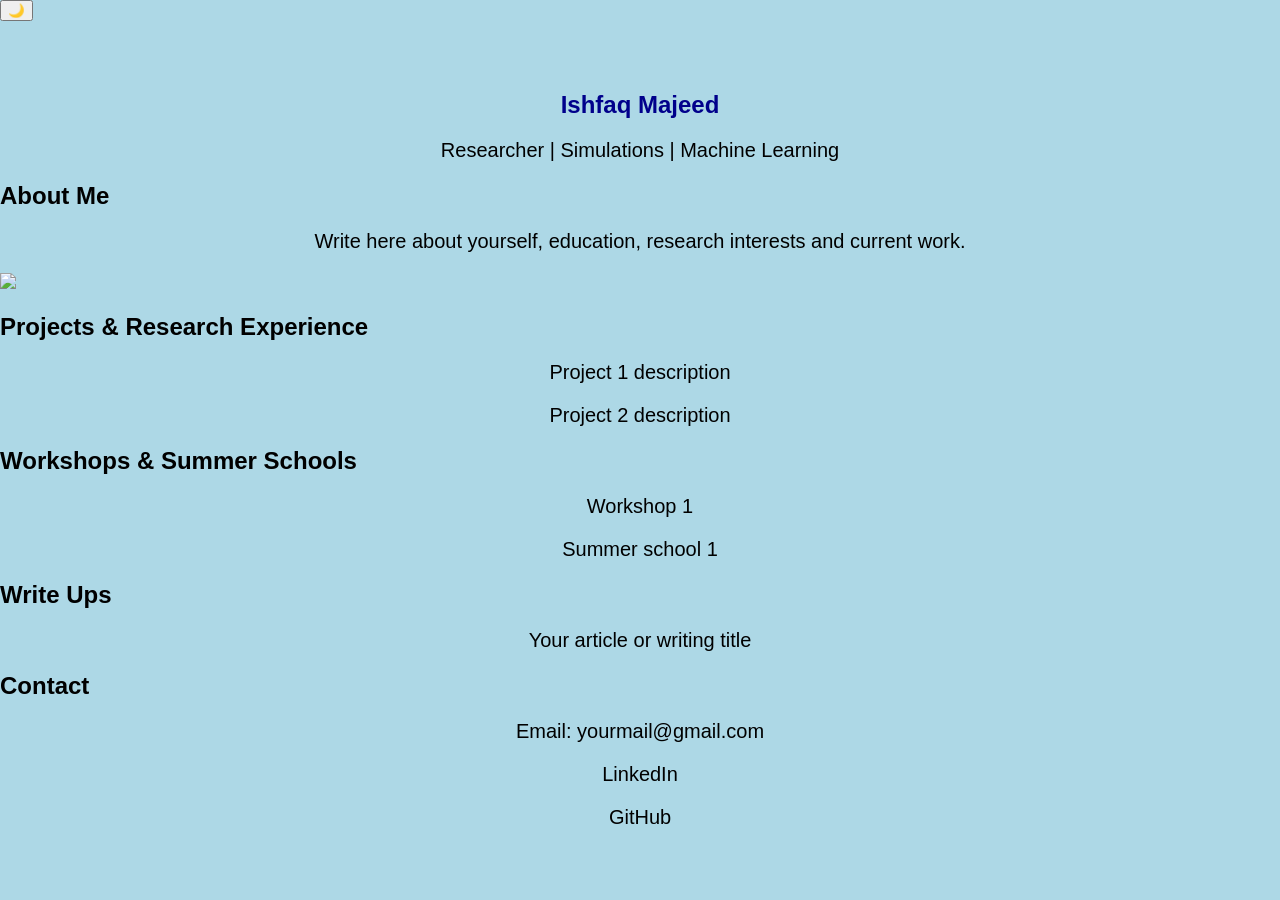
==== index.html @ 2cdceec5 "Update index.html" ====
<!DOCTYPE html>

<html>

<head>

<title>Ishfaq Majeed</title>

<link rel="stylesheet" href="style.css">

</head>

<body>

<button id="theme-button">🌙</button>

<section>

<h1>Ishfaq Majeed</h1>

<p>
Researcher | Simulations | Machine Learning
</p>

</section>

<section>

<h2>About Me</h2>

<p>
Write here about yourself, education,
research interests and current work.
</p>

<img src="photo.jpg" width="200">

</section>

<section>

<h2>Projects & Research Experience</h2>

<p>
Project 1 description
</p>

<p>
Project 2 description
</p>

</section>

<section>

<h2>Workshops & Summer Schools</h2>

<p>
Workshop 1
</p>

<p>
Summer school 1
</p>

</section>

<section>

<h2>Write Ups</h2>

<p>
Your article or writing title
</p>

</section>

<section>

<h2>Contact</h2>

<p>Email: yourmail@gmail.com</p>

<p>LinkedIn</p>

<p>GitHub</p>

</section>

<script src="script.js"></script>

</body>

</html>
---- style.css ----
body {
    font-family: Arial;
    background-color: lightblue;
    margin: 0;
}

h1 {
    color: darkblue;
    text-align: center;
    padding-top: 50px;
}

p {
    text-align: center;
    font-size: 20px;
}
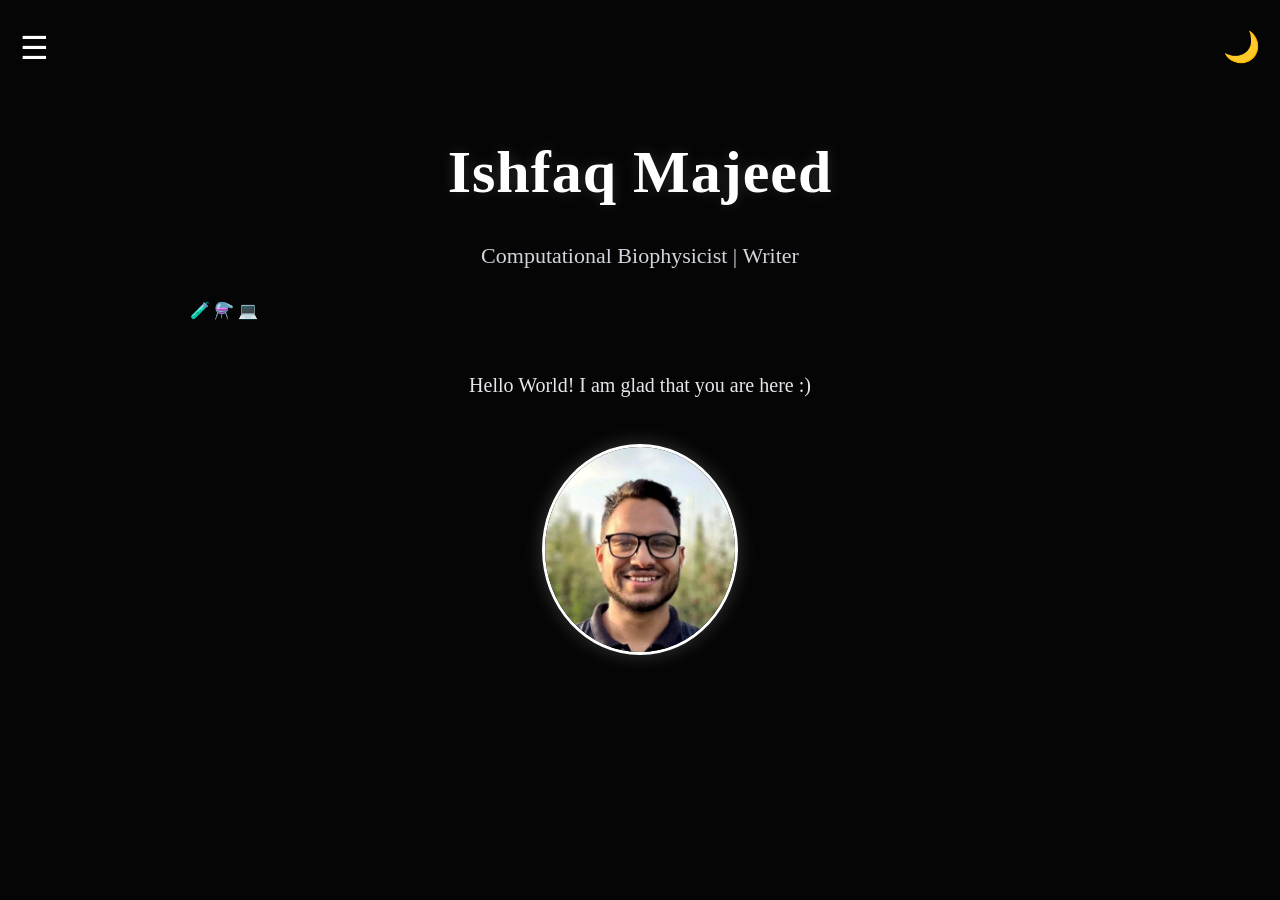
==== commit 3ce46239: "Update index.html" ====
--- a/index.html
+++ b/index.html
@@ -4,7 +4,9 @@
 
 <head>
 
-<title>Ishfaq Majeed</title>
+<meta name="viewport" content="width=device-width, initial-scale=1.0">
+
+<title>Ishfaq Majeed Ahanger</title>
 
 <link rel="stylesheet" href="style.css">
 
@@ -12,80 +14,55 @@
 
 <body>
 
-<button id="theme-button">🌙</button>
+<div class="top-bar">
 
-<section>
+<div class="menu-icon" id="menuIcon">
+☰
+</div>
+
+<div class="moon" id="moon">
+🌙
+</div>
+
+</div>
+
+<div class="side-menu" id="sideMenu">
+
+<a href="index.html">Home</a>
+
+<a href="about.html">About</a>
+
+<a href="projects.html">Projects</a>
+
+<a href="workshops.html">Workshops</a>
+
+<a href="writeups.html">Write Ups</a>
+
+<a href="contact.html">Contact</a>
+
+</div>
+
+<div class="content">
 
 <h1>Ishfaq Majeed</h1>
 
-<p>
-Researcher | Simulations | Machine Learning
+<p class="subtitle">
+Computational Biophysicist | Writer  
 </p>
 
-</section>
+<div class="lab-art">
 
-<section>
+🧪 ⚗️ 💻
 
-<h2>About Me</h2>
+</div>
 
-<p>
-Write here about yourself, education,
-research interests and current work.
+<p class="intro">
+Hello World! I am glad that you are here :)
+
 </p>
+<img src="photo.jpg" class="profile-photo">
 
-<img src="photo.jpg" width="200">
-
-</section>
-
-<section>
-
-<h2>Projects & Research Experience</h2>
-
-<p>
-Project 1 description
-</p>
-
-<p>
-Project 2 description
-</p>
-
-</section>
-
-<section>
-
-<h2>Workshops & Summer Schools</h2>
-
-<p>
-Workshop 1
-</p>
-
-<p>
-Summer school 1
-</p>
-
-</section>
-
-<section>
-
-<h2>Write Ups</h2>
-
-<p>
-Your article or writing title
-</p>
-
-</section>
-
-<section>
-
-<h2>Contact</h2>
-
-<p>Email: yourmail@gmail.com</p>
-
-<p>LinkedIn</p>
-
-<p>GitHub</p>
-
-</section>
+</div>
 
 <script src="script.js"></script>
 
--- a/style.css
+++ b/style.css
@@ -1,16 +1,300 @@
-body {
-    font-family: Arial;
-    background-color: lightblue;
+body { line-height: 1.8;
+
     margin: 0;
-}
+
+    background-color: #050505;
+
+    color: white;
+
+    font-family: Georgia, serif;
+
+    transition: 0.4s;
+
+}
+
+/* TOP BAR */
+
+.top-bar {
+
+    display: flex;
+
+    justify-content: space-between;
+
+    padding: 20px;
+
+}
+
+/* MENU */
+
+.menu-icon {
+
+    font-size: 32px;
+
+    cursor: pointer;
+
+}
+
+/* MOON */
+
+.moon {
+
+    font-size: 30px;
+
+    cursor: pointer;
+
+}
+
+/* SIDE MENU */
+
+.side-menu {
+
+    position: fixed;
+
+    top: 0;
+
+    left: -250px;
+
+    width: 220px;
+
+    height: 100%;
+
+    background: #111;
+
+    transition: 0.4s;
+
+    padding-top: 80px;
+
+}
+
+/* LINKS */
+
+.side-menu a {
+
+    display: block;
+
+    color: white;
+
+    text-decoration: none;
+
+    padding: 18px;
+
+    font-size: 20px;
+
+}
+
+/* CONTENT */
+
+.content {
+
+    padding: 10px 30px 40px 30px;
+
+    max-width: 900px;
+
+    margin: auto;
+
+}
+
+/* TITLE */
 
 h1 {
-    color: darkblue;
-    text-align: center;
-    padding-top: 50px;
-}
-
-p {
-    text-align: center;
+
+    font-size: clamp(34px, 5vw, 60px);
+
+    text-align: center;
+
+    margin-top: 10px;
+
+    margin-bottom: 10px;
+
+    white-space: nowrap;
+
+    letter-spacing: 1px;
+
+    color: white;
+
+    text-shadow:
+    0px 0px 15px rgba(255,255,255,0.15);
+
+}
+h2 {
+
+    font-size: clamp(24px, 5vw, 34px);
+
+    margin-top: 40px;
+
+}
+
+/* SUBTITLE */
+
+.subtitle {
+
+    font-size: clamp(16px, 3vw, 24px);
+
+}
+
+/* PHOTO */
+
+.profile-photo {
+
+    width: 190px;
+
+    border-radius: 50%;
+
+    display: block;
+
+    margin: 40px auto;
+
+    border: 3px solid white;
+
+    box-shadow:
+    0px 0px 20px rgba(255,255,255,0.2);
+
+}
+
+/* LIGHT MODE */
+
+.light-mode {
+
+    background-color: white;
+
+    color: black;
+
+}
+
+.light-mode .side-menu {
+
+    background: #ddd;
+
+}
+
+.light-mode .side-menu a {
+
+    color: black;
+
+}
+.socials {
+
+    margin-top: 40px;
+
+}
+
+.socials a {
+
+    font-size: 40px;
+
+    text-decoration: none;
+
+    margin-right: 25px;
+
+}
+
+.subtitle {
+
+    text-align: center;
+
+    font-size: 22px;
+
+    margin-top: 10px;
+
+    color: #d1d5db;
+
+}
+
+.home-art {
+
+    text-align: center;
+
+    font-size: 70px;
+
+    margin-top: 40px;
+
+    color: #60a5fa;
+
+    text-shadow:
+    0px 0px 20px rgba(96,165,250,0.5);
+
+}
+
+.intro {
+
+    text-align: center;
+
+    max-width: 700px;
+
+    margin: 40px auto;
+
     font-size: 20px;
-}
+
+    line-height: 1.9;
+
+    color: #e5e7eb;
+
+}
+.socials {
+
+    text-align: center;
+
+    margin-top: 60px;
+
+}
+
+.socials a {
+
+    color: white;
+
+    font-size: 42px;
+
+    margin: 20px;
+
+    transition: 0.3s;
+
+}
+
+.socials a:hover {
+
+    color: #60a5fa;
+
+}
+.light-mode {
+
+    background-color: white;
+
+    color: black;
+
+}
+
+.light-mode h1 {
+
+    color: black;
+
+}
+
+.light-mode .subtitle {
+
+    color: #333;
+
+}
+
+.light-mode .intro {
+
+    color: #222;
+
+}
+
+.light-mode .side-menu {
+
+    background: #f1f1f1;
+
+}
+
+.light-mode .side-menu a {
+
+    color: black;
+
+}
+
+.light-mode .socials a {
+
+    color: black;
+
+}
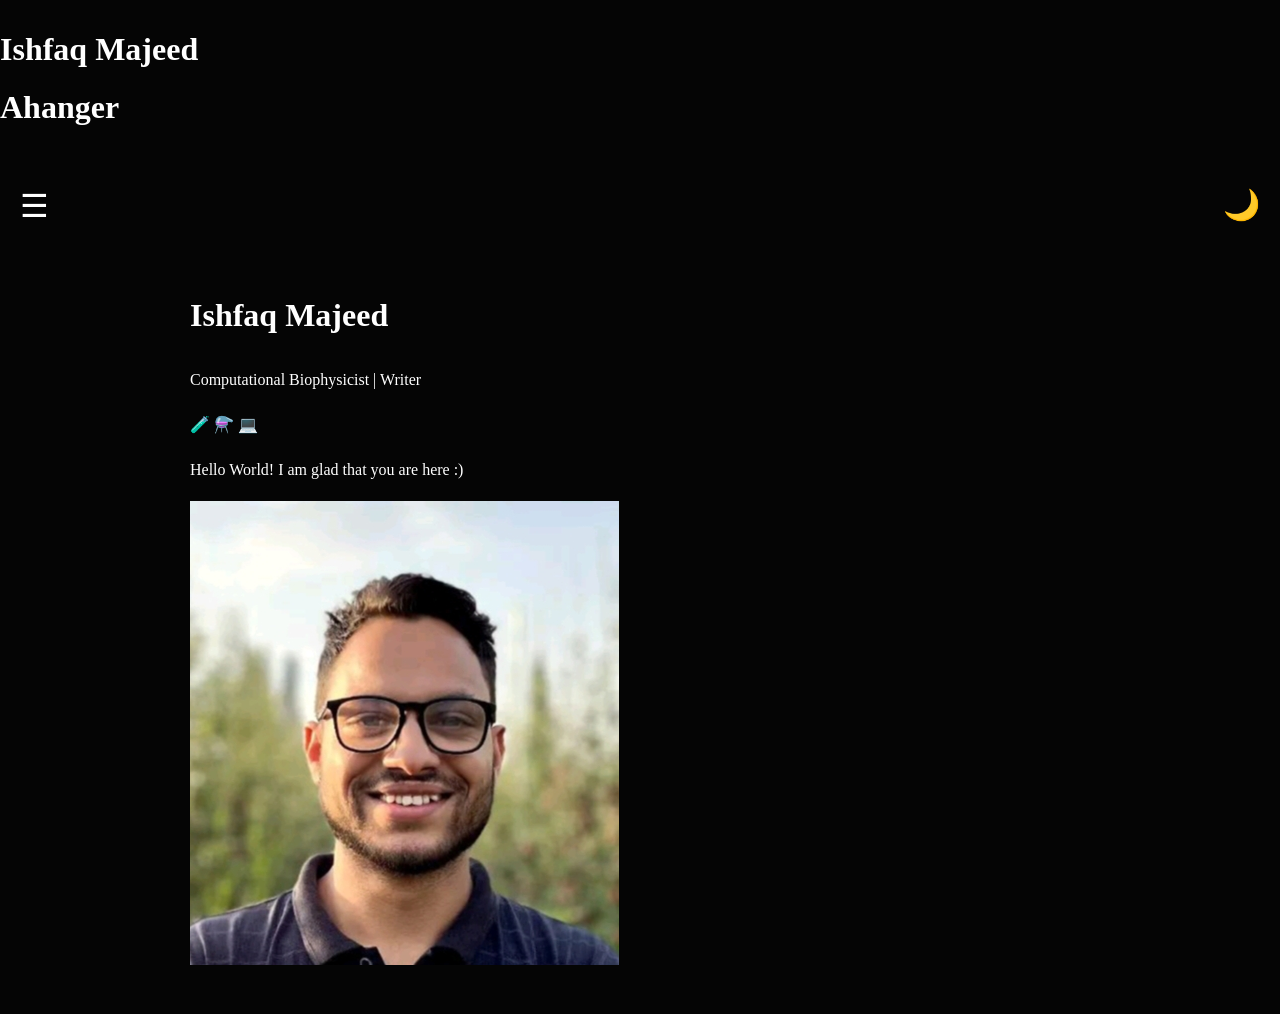
==== commit 8d5d3fbe: "Update title and add header in index.html" ====
--- a/index.html
+++ b/index.html
@@ -6,7 +6,11 @@
 
 <meta name="viewport" content="width=device-width, initial-scale=1.0">
 
-<title>Ishfaq Majeed Ahanger</title>
+<h1>
+
+Ishfaq Majeed<br>Ahanger
+
+</h1>
 
 <link rel="stylesheet" href="style.css">
 
--- a/style.css
+++ b/style.css
@@ -98,7 +98,9 @@
 
 h1 {
 
-    font-size: clamp(34px, 5vw, 60px);
+    h1 {
+
+    font-size: clamp(28px, 5vw, 54px);
 
     text-align: center;
 
@@ -106,11 +108,11 @@
 
     margin-bottom: 10px;
 
-    white-space: nowrap;
-
     letter-spacing: 1px;
 
     color: white;
+
+    line-height: 1.3;
 
     text-shadow:
     0px 0px 15px rgba(255,255,255,0.15);
@@ -298,3 +300,16 @@
     color: black;
 
 }
+.lab-art {
+
+    text-align: center;
+
+    font-size: 60px;
+
+    margin-top: 30px;
+
+    margin-bottom: 30px;
+
+    letter-spacing: 20px;
+
+}
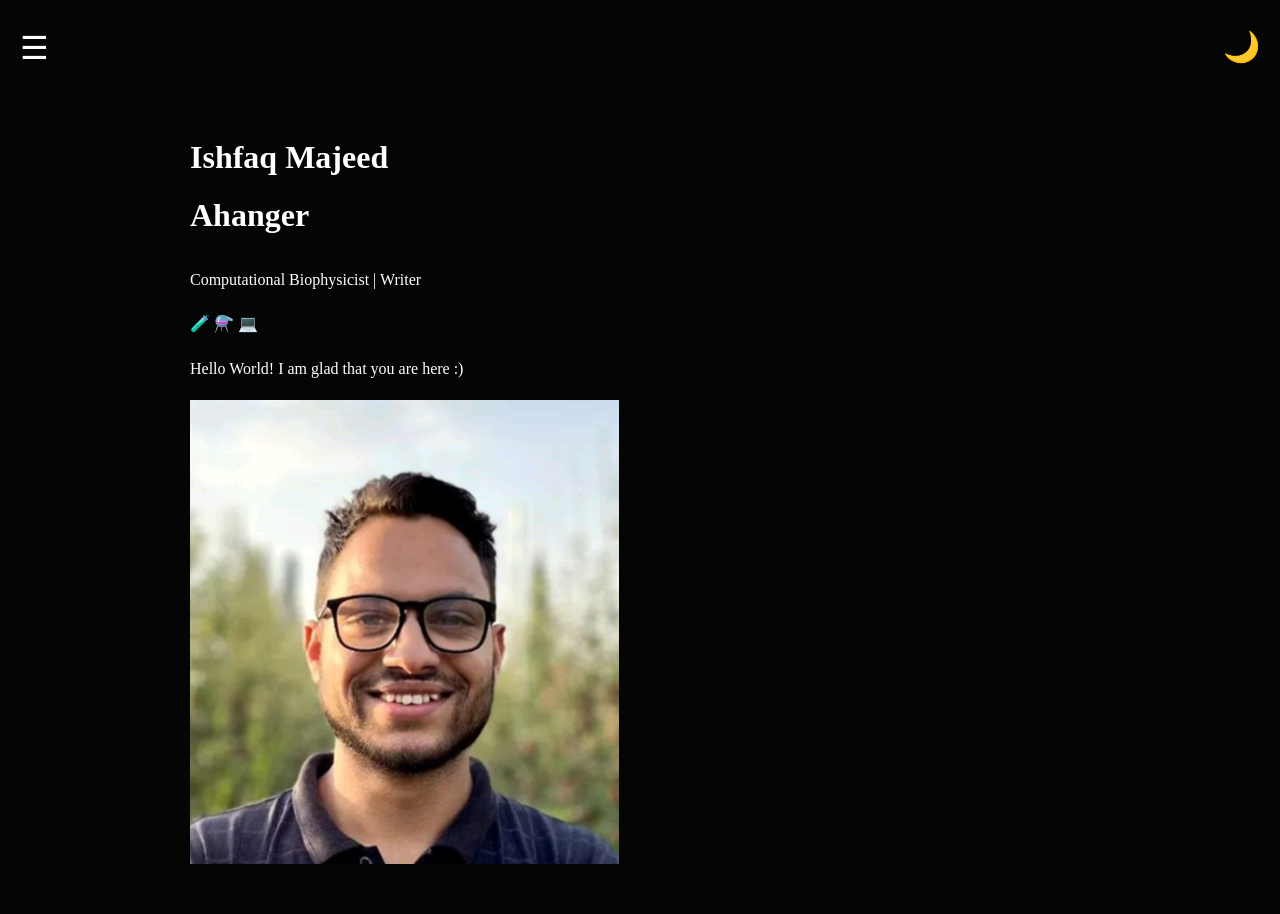
==== commit 84ab1a1f: "Update index.html" ====
--- a/index.html
+++ b/index.html
@@ -6,17 +6,15 @@
 
 <meta name="viewport" content="width=device-width, initial-scale=1.0">
 
-<h1>
-
-Ishfaq Majeed<br>Ahanger
-
-</h1>
+<title>Ishfaq Majeed Ahanger</title>
 
 <link rel="stylesheet" href="style.css">
 
 </head>
 
 <body>
+
+<!-- TOP BAR -->
 
 <div class="top-bar">
 
@@ -29,6 +27,8 @@
 </div>
 
 </div>
+
+<!-- SIDE MENU -->
 
 <div class="side-menu" id="sideMenu">
 
@@ -46,12 +46,20 @@
 
 </div>
 
+<!-- MAIN CONTENT -->
+
 <div class="content">
 
-<h1>Ishfaq Majeed</h1>
+<h1>
+
+Ishfaq Majeed<br>Ahanger
+
+</h1>
 
 <p class="subtitle">
-Computational Biophysicist | Writer  
+
+Computational Biophysicist | Writer
+
 </p>
 
 <div class="lab-art">
@@ -61,9 +69,11 @@
 </div>
 
 <p class="intro">
+
 Hello World! I am glad that you are here :)
 
 </p>
+
 <img src="photo.jpg" class="profile-photo">
 
 </div>
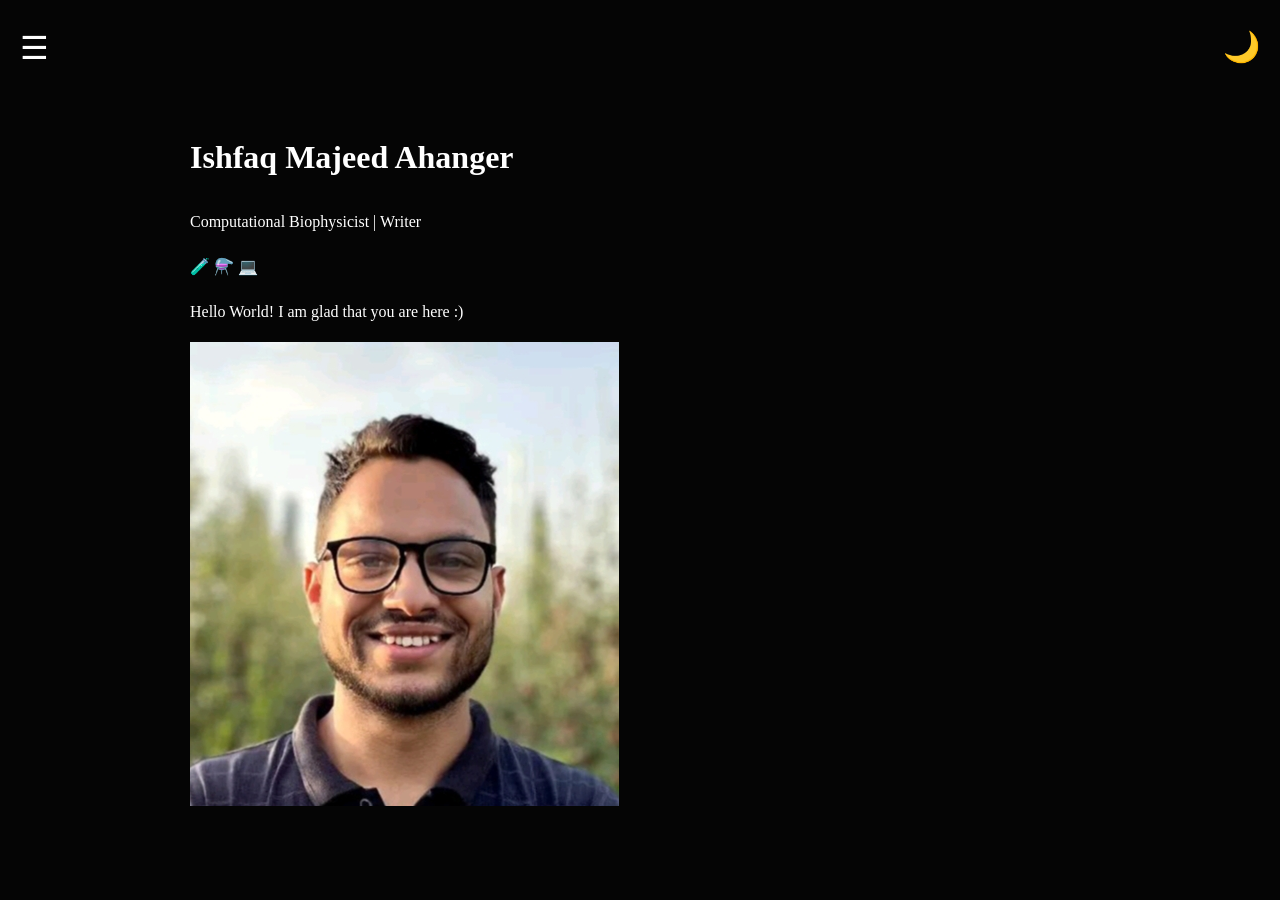
==== commit 481cfe25: "Update index.html" ====
--- a/index.html
+++ b/index.html
@@ -50,9 +50,9 @@
 
 <div class="content">
 
-<h1>
+<h1 class="main-name">
 
-Ishfaq Majeed<br>Ahanger
+Ishfaq Majeed Ahanger
 
 </h1>
 
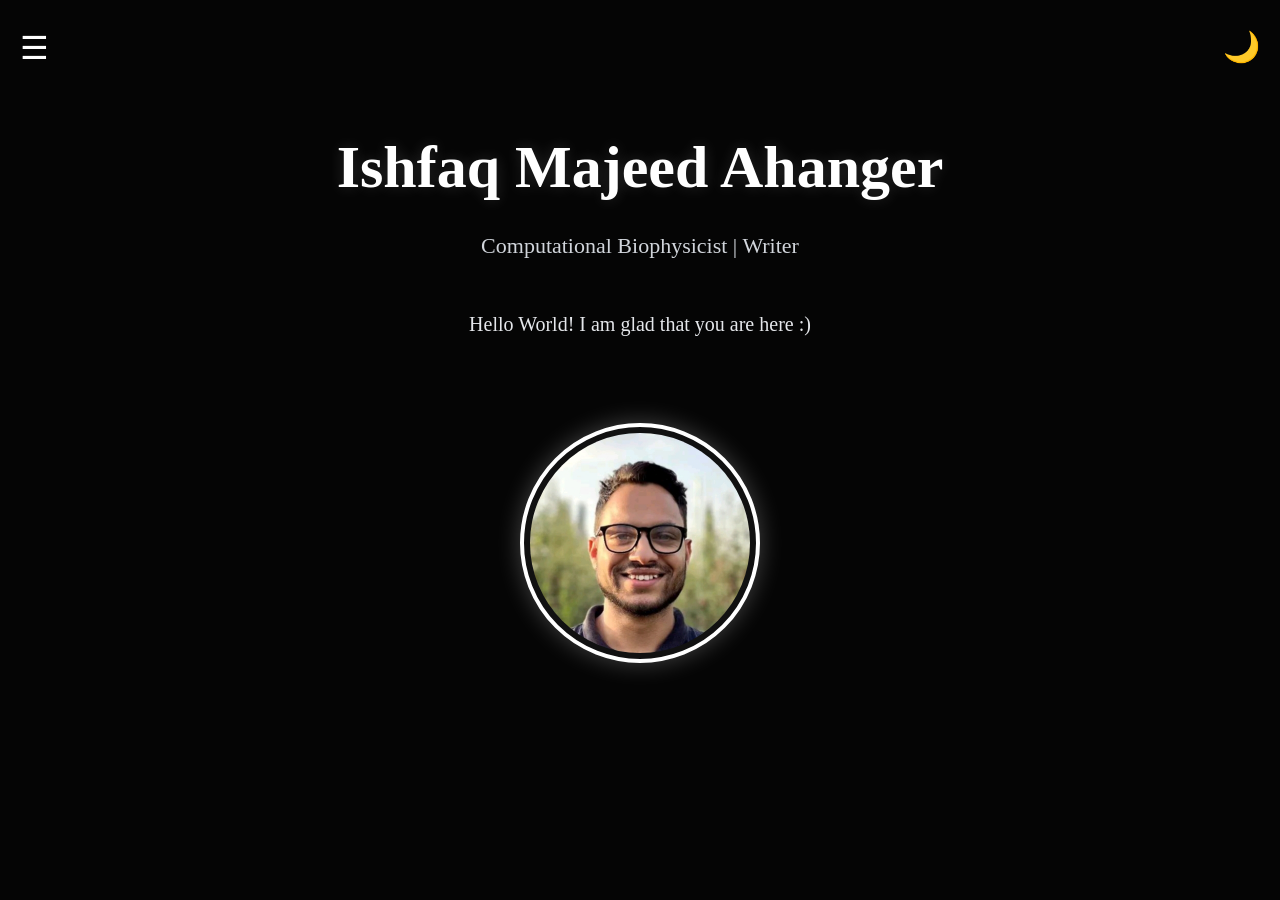
==== commit f5df297c: "Update index.html" ====
--- a/index.html
+++ b/index.html
@@ -62,9 +62,18 @@
 
 </p>
 
-<div class="lab-art">
+<div class="network">
 
-🧪 ⚗️ 💻
+<div class="node n1"></div>
+<div class="node n2"></div>
+<div class="node n3"></div>
+<div class="node n4"></div>
+<div class="node n5"></div>
+
+<div class="line l1"></div>
+<div class="line l2"></div>
+<div class="line l3"></div>
+<div class="line l4"></div>
 
 </div>
 
@@ -73,6 +82,8 @@
 Hello World! I am glad that you are here :)
 
 </p>
+
+<div class="photo-container">
 
 <img src="photo.jpg" class="profile-photo">
 
--- a/style.css
+++ b/style.css
@@ -1,4 +1,6 @@
-body { line-height: 1.8;
+body {
+
+    line-height: 1.8;
 
     margin: 0;
 
@@ -6,7 +8,7 @@
 
     color: white;
 
-    font-family: Georgia, serif;
+    font-family: "Times New Roman", serif;
 
     transition: 0.4s;
 
@@ -64,6 +66,8 @@
 
     padding-top: 80px;
 
+    z-index: 1000;
+
 }
 
 /* LINKS */
@@ -94,21 +98,21 @@
 
 }
 
-/* TITLE */
-
-h1 {
-
-    h1 {
-
-    font-size: clamp(28px, 5vw, 54px);
-
-    text-align: center;
-
-    margin-top: 10px;
-
-    margin-bottom: 10px;
-
-    letter-spacing: 1px;
+/* MAIN NAME */
+
+.main-name {
+
+    text-align: center;
+
+    width: 100%;
+
+    display: block;
+
+    margin-top: 20px;
+
+    margin-bottom: 20px;
+
+    font-size: clamp(28px, 5vw, 60px);
 
     color: white;
 
@@ -118,6 +122,9 @@
     0px 0px 15px rgba(255,255,255,0.15);
 
 }
+
+/* SECTION HEADINGS */
+
 h2 {
 
     font-size: clamp(24px, 5vw, 34px);
@@ -130,7 +137,47 @@
 
 .subtitle {
 
-    font-size: clamp(16px, 3vw, 24px);
+    text-align: center;
+
+    font-size: 22px;
+
+    margin-top: 10px;
+
+    color: #d1d5db;
+
+}
+
+/* INTRO */
+
+.intro {
+
+    text-align: center;
+
+    max-width: 700px;
+
+    margin: 40px auto;
+
+    font-size: 20px;
+
+    line-height: 1.9;
+
+    color: #e5e7eb;
+
+}
+
+/* LAB ART */
+
+.lab-art {
+
+    text-align: center;
+
+    font-size: 60px;
+
+    margin-top: 30px;
+
+    margin-bottom: 30px;
+
+    letter-spacing: 20px;
 
 }
 
@@ -138,18 +185,60 @@
 
 .profile-photo {
 
-    width: 190px;
+    width: 220px;
+
+    height: 220px;
+
+    object-fit: cover;
 
     border-radius: 50%;
 
     display: block;
 
-    margin: 40px auto;
-
-    border: 3px solid white;
+    margin-left: auto;
+
+    margin-right: auto;
+
+    margin-top: 40px;
+
+    border: 4px solid white;
+
+    padding: 6px;
+
+    background-color: #111;
 
     box-shadow:
-    0px 0px 20px rgba(255,255,255,0.2);
+    0px 0px 25px rgba(255,255,255,0.25);
+
+}
+
+/* SOCIAL ICONS */
+
+.socials {
+
+    text-align: center;
+
+    margin-top: 60px;
+
+}
+
+.socials a {
+
+    color: white;
+
+    font-size: 42px;
+
+    margin: 20px;
+
+    transition: 0.3s;
+
+    text-decoration: none;
+
+}
+
+.socials a:hover {
+
+    color: #60a5fa;
 
 }
 
@@ -165,7 +254,7 @@
 
 .light-mode .side-menu {
 
-    background: #ddd;
+    background: #f1f1f1;
 
 }
 
@@ -174,142 +263,69 @@
     color: black;
 
 }
-.socials {
+
+.light-mode .main-name {
+
+    color: black;
+
+}
+
+.light-mode .subtitle {
+
+    color: #333;
+
+}
+
+.light-mode .intro {
+
+    color: #222;
+
+}
+
+.light-mode .socials a {
+
+    color: black;
+
+}
+
+.light-mode .profile-photo {
+
+    border: 4px solid black;
+
+    background-color: white;
+
+}
+.photo-container {
+
+    width: 100%;
+
+    display: flex;
+
+    justify-content: center;
+
+    align-items: center;
 
     margin-top: 40px;
 
 }
 
-.socials a {
-
-    font-size: 40px;
-
-    text-decoration: none;
-
-    margin-right: 25px;
-
-}
-
-.subtitle {
-
-    text-align: center;
-
-    font-size: 22px;
-
-    margin-top: 10px;
-
-    color: #d1d5db;
-
-}
-
-.home-art {
-
-    text-align: center;
-
-    font-size: 70px;
-
-    margin-top: 40px;
-
-    color: #60a5fa;
-
-    text-shadow:
-    0px 0px 20px rgba(96,165,250,0.5);
-
-}
-
-.intro {
-
-    text-align: center;
-
-    max-width: 700px;
-
-    margin: 40px auto;
-
-    font-size: 20px;
-
-    line-height: 1.9;
-
-    color: #e5e7eb;
-
-}
-.socials {
-
-    text-align: center;
-
-    margin-top: 60px;
-
-}
-
-.socials a {
-
-    color: white;
-
-    font-size: 42px;
-
-    margin: 20px;
-
-    transition: 0.3s;
-
-}
-
-.socials a:hover {
-
-    color: #60a5fa;
-
-}
-.light-mode {
-
-    background-color: white;
-
-    color: black;
-
-}
-
-.light-mode h1 {
-
-    color: black;
-
-}
-
-.light-mode .subtitle {
-
-    color: #333;
-
-}
-
-.light-mode .intro {
-
-    color: #222;
-
-}
-
-.light-mode .side-menu {
-
-    background: #f1f1f1;
-
-}
-
-.light-mode .side-menu a {
-
-    color: black;
-
-}
-
-.light-mode .socials a {
-
-    color: black;
-
-}
-.lab-art {
-
-    text-align: center;
-
-    font-size: 60px;
-
-    margin-top: 30px;
-
-    margin-bottom: 30px;
-
-    letter-spacing: 20px;
-
-}
+.profile-photo {
+
+    width: 220px;
+
+    height: 220px;
+
+    object-fit: cover;
+
+    border-radius: 50%;
+
+    border: 4px solid white;
+
+    padding: 6px;
+
+    background-color: #111;
+
+    box-shadow:
+    0px 0px 25px rgba(255,255,255,0.25);
+
+}
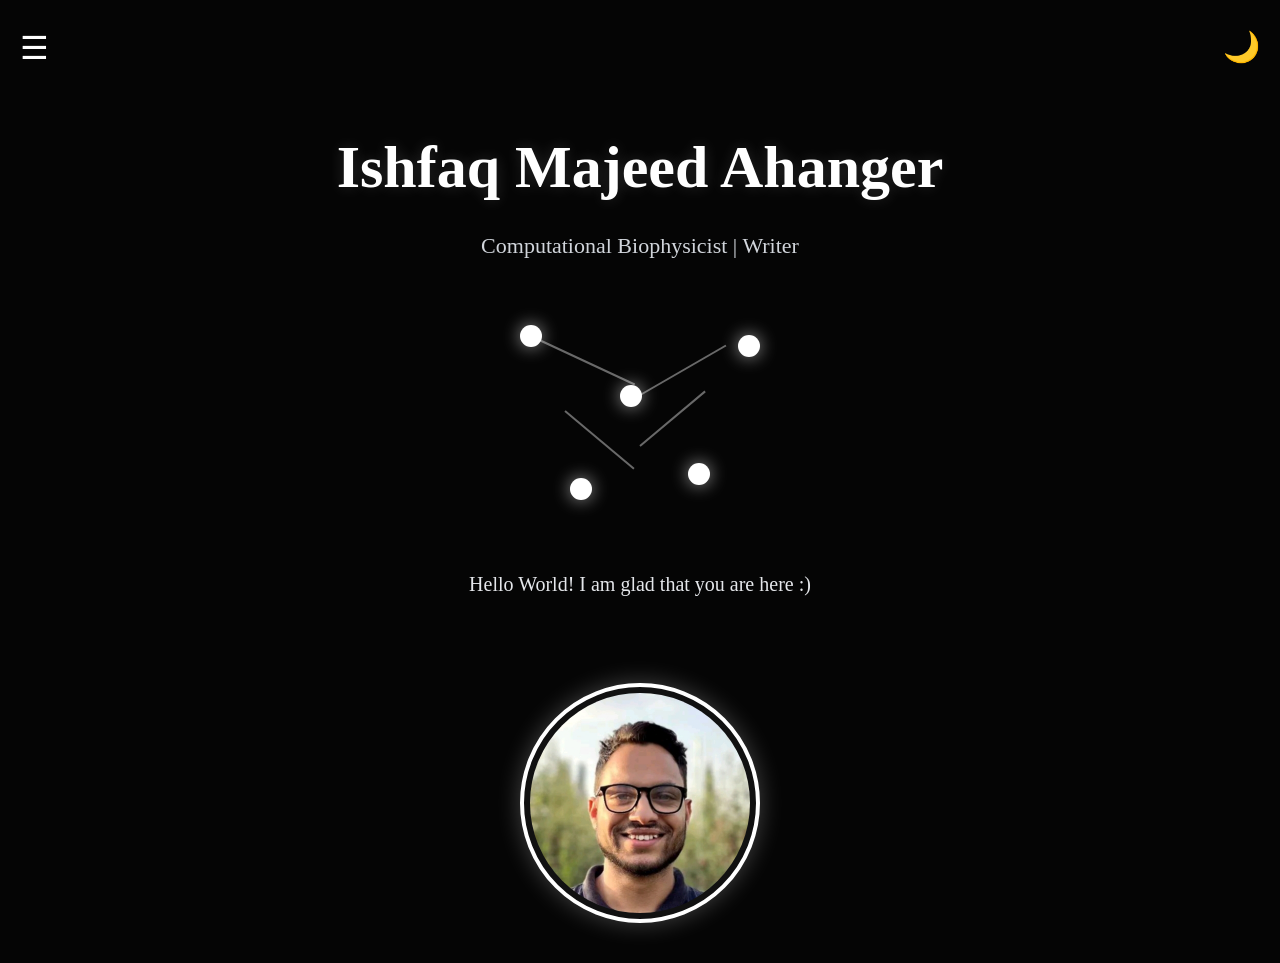
==== commit 6884ccec: "Update index.html" ====
--- a/index.html
+++ b/index.html
@@ -14,8 +14,6 @@
 
 <body>
 
-<!-- TOP BAR -->
-
 <div class="top-bar">
 
 <div class="menu-icon" id="menuIcon">
@@ -27,8 +25,6 @@
 </div>
 
 </div>
-
-<!-- SIDE MENU -->
 
 <div class="side-menu" id="sideMenu">
 
@@ -46,8 +42,6 @@
 
 </div>
 
-<!-- MAIN CONTENT -->
-
 <div class="content">
 
 <h1 class="main-name">
@@ -62,17 +56,26 @@
 
 </p>
 
+<!-- NETWORK -->
+
 <div class="network">
 
 <div class="node n1"></div>
+
 <div class="node n2"></div>
+
 <div class="node n3"></div>
+
 <div class="node n4"></div>
+
 <div class="node n5"></div>
 
 <div class="line l1"></div>
+
 <div class="line l2"></div>
+
 <div class="line l3"></div>
+
 <div class="line l4"></div>
 
 </div>
@@ -89,6 +92,8 @@
 
 </div>
 
+</div>
+
 <script src="script.js"></script>
 
 </body>
--- a/style.css
+++ b/style.css
@@ -167,17 +167,163 @@
 
 /* LAB ART */
 
-.lab-art {
-
-    text-align: center;
-
-    font-size: 60px;
-
-    margin-top: 30px;
-
-    margin-bottom: 30px;
-
-    letter-spacing: 20px;
+/* NETWORK DESIGN */
+
+.network {
+
+    position: relative;
+
+    width: 320px;
+
+    height: 220px;
+
+    margin: 40px auto;
+
+}
+
+/* NODES */
+
+.node {
+
+    position: absolute;
+
+    width: 22px;
+
+    height: 22px;
+
+    border-radius: 50%;
+
+    background: white;
+
+    box-shadow:
+    0px 0px 18px rgba(255,255,255,0.6);
+
+    animation: pulse 3s infinite;
+
+}
+
+/* NODE POSITIONS */
+
+.n1 {
+
+    top: 20px;
+    left: 40px;
+
+}
+
+.n2 {
+
+    top: 80px;
+    left: 140px;
+
+}
+
+.n3 {
+
+    top: 30px;
+    right: 40px;
+
+}
+
+.n4 {
+
+    bottom: 25px;
+    left: 90px;
+
+}
+
+.n5 {
+
+    bottom: 40px;
+    right: 90px;
+
+}
+
+/* CONNECTION LINES */
+
+.line {
+
+    position: absolute;
+
+    height: 2px;
+
+    background: rgba(255,255,255,0.4);
+
+    transform-origin: left;
+
+}
+
+/* LINE POSITIONS */
+
+.l1 {
+
+    width: 110px;
+
+    top: 32px;
+
+    left: 55px;
+
+    transform: rotate(25deg);
+
+}
+
+.l2 {
+
+    width: 105px;
+
+    top: 92px;
+
+    left: 155px;
+
+    transform: rotate(-30deg);
+
+}
+
+.l3 {
+
+    width: 90px;
+
+    top: 105px;
+
+    left: 85px;
+
+    transform: rotate(40deg);
+
+}
+
+.l4 {
+
+    width: 85px;
+
+    top: 140px;
+
+    left: 160px;
+
+    transform: rotate(-40deg);
+
+}
+
+/* PULSE EFFECT */
+
+@keyframes pulse {
+
+    0% {
+
+        transform: scale(1);
+
+    }
+
+    50% {
+
+        transform: scale(1.3);
+
+    }
+
+    100% {
+
+        transform: scale(1);
+
+    }
 
 }
 
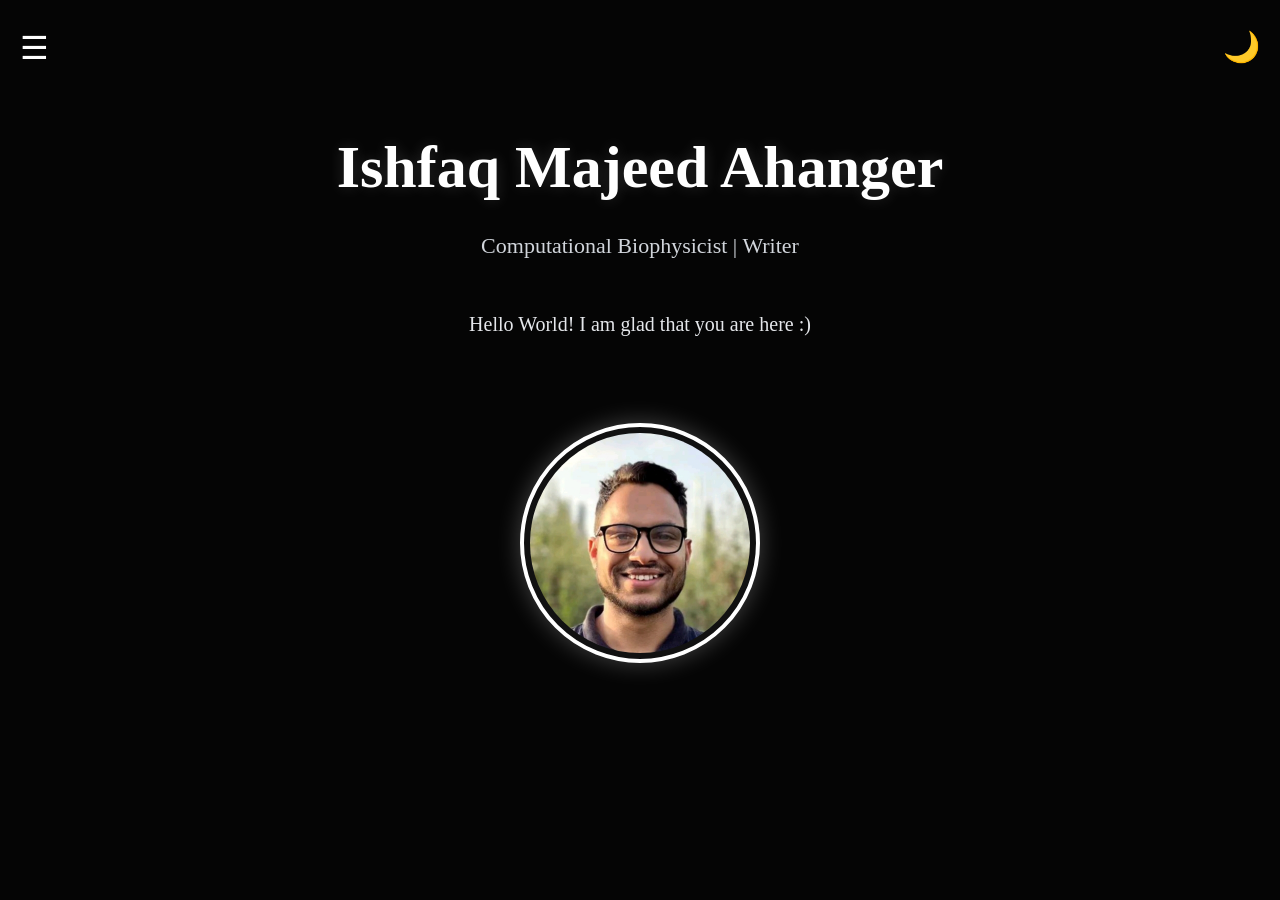
==== commit 37acbce6: "Update index.html" ====
--- a/index.html
+++ b/index.html
@@ -58,25 +58,13 @@
 
 <!-- NETWORK -->
 
-<div class="network">
+<div class="hero-glow">
 
-<div class="node n1"></div>
+<div class="blur b1"></div>
 
-<div class="node n2"></div>
+<div class="blur b2"></div>
 
-<div class="node n3"></div>
-
-<div class="node n4"></div>
-
-<div class="node n5"></div>
-
-<div class="line l1"></div>
-
-<div class="line l2"></div>
-
-<div class="line l3"></div>
-
-<div class="line l4"></div>
+<div class="blur b3"></div>
 
 </div>
 
